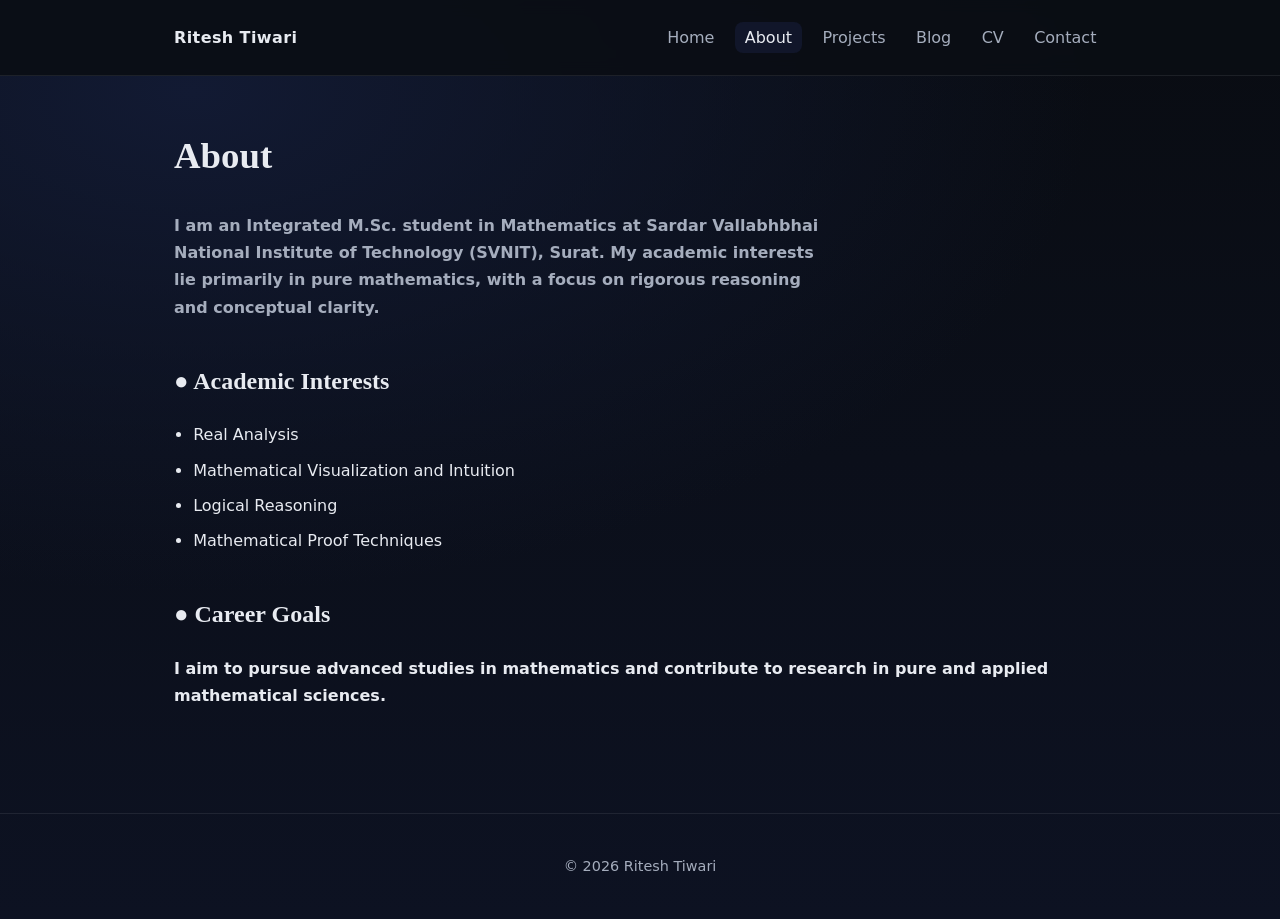
==== about.html @ ae5c5c26 "Initial website deployment" ====
<!doctype html>
<html lang="en">
<head>
<meta charset="utf-8">
<meta name="viewport" content="width=device-width, initial-scale=1">
<title>About — Ritesh Tiwari</title>
<link rel="stylesheet" href="assets/style.css">
</head>
<body>

<header>
  <div class="container nav">
    <div class="brand">Ritesh Tiwari</div>
    <ul class="nav-links">
      <li><a href="index.html">Home</a></li>
      <li><a class="active" href="about.html">About</a></li>
      <li><a href="projects.html">Projects</a></li>
      <li><a href="blog.html">Blog</a></li>
      <li><a href="cv.html">CV</a></li>
      <li><a href="contact.html">Contact</a></li>
    </ul>
  </div>
</header>

<main class="container fade-in">
  <h1>About</h1>
  <p class="lead">
    <b>I am an Integrated M.Sc. student in Mathematics at Sardar Vallabhbhai National Institute of Technology (SVNIT), Surat. 
    My academic interests lie primarily in pure mathematics, with a focus on rigorous reasoning and conceptual clarity.</b> 
  </p>

  <h2>● Academic Interests</h2>
  <ul class="clean">
    <li>Real Analysis</li>
    <li>Mathematical Visualization and Intuition</li>
    <li>Logical Reasoning</li>
    <li>Mathematical Proof Techniques</li>
  </ul>

  <h2>● Career Goals</h2>
  <p>
    <b>I aim to pursue advanced studies in mathematics and contribute to research
    in pure and applied mathematical sciences.</b>
  </p>
</main>

<footer>© <span id="year"></span> Ritesh Tiwari</footer>
<script>document.getElementById("year").textContent=new Date().getFullYear();</script>
</body>
</html>
---- assets/style.css ----
/* ===============================
   Academic × Modern Dark Theme
   =============================== */

:root {
  --bg: #0b0e14;
  --bg-soft: #11162a;
  --card: #151b2e;
  --border: rgba(255,255,255,0.08);

  --text: #e8ebf1;
  --muted: #a5adbd;
  --accent: #8fb3ff;

  --radius: 14px;
  --max-width: 980px;

  --font-body: system-ui, -apple-system, "Segoe UI", Roboto, Arial, sans-serif;
  --font-head: "Georgia", "Times New Roman", serif;
}

* { box-sizing: border-box; }

html, body {
  margin: 0;
  background:
    radial-gradient(900px 500px at 15% 10%, #121a33, transparent),
    linear-gradient(180deg, #090c12, #0d1222);
  color: var(--text);
  font-family: var(--font-body);
  line-height: 1.7;
}

/* Layout */
.container {
  max-width: var(--max-width);
  margin: 0 auto;
  padding: 1.5rem;
}

/* Header */
header {
  background: rgba(11,14,20,0.9);
  backdrop-filter: blur(8px);
  border-bottom: 1px solid var(--border);
}

.nav {
  display: flex;
  justify-content: space-between;
  align-items: center;
}

.brand {
  font-weight: 600;
  letter-spacing: .4px;
}

.nav-links {
  list-style: none;
  display: flex;
  gap: .7rem;
  padding: 0;
  margin: 0;
}

.nav-links a {
  text-decoration: none;
  color: var(--muted);
  padding: .4rem .6rem;
  border-radius: 8px;
}

.nav-links a:hover,
.nav-links a.active {
  background: var(--bg-soft);
  color: var(--text);
}

/* Headings */
h1, h2, h3 {
  font-family: var(--font-head);
}

h1 { font-size: 2.3rem; }
h2 { margin-top: 2.5rem; }

/* Hero */
.hero {
  padding: 3rem 0 2rem;
}

.subtitle { color: var(--muted); }

.lead {
  max-width: 65ch;
  color: var(--muted);
}

/* Quote */
blockquote {
  border-left: 3px solid rgba(125, 211, 252, 0.35);
  padding-left: 1rem;
  margin: 1.5rem 0;
  color: #00E69D;
  font-style: italic;
}

.projects-section {
  max-width: 1100px;
  margin: 0 auto;
  padding: 4rem 1.5rem;
}

.page-title {
  font-size: 2.4rem;
  margin-bottom: 2.5rem;
  color: #f8fafc;
}

.projects-grid {
  display: grid;
  grid-template-columns: repeat(auto-fit, minmax(300px, 1fr));
  gap: 1.8rem;
}

.project-card {
  background: linear-gradient(
    145deg,
    rgba(30, 41, 59, 0.85),
    rgba(2, 6, 23, 0.9)
  );
  border: 1px solid rgba(148, 163, 184, 0.15);
  border-radius: 16px;
  padding: 1.8rem;
  transition: transform 0.25s ease, box-shadow 0.25s ease;
}

.project-card:hover {
  transform: translateY(-6px);
  box-shadow: 0 20px 40px rgba(15, 23, 42, 0.8);
}

.project-card h3 {
  font-size: 1.3rem;
  color: #e5e7eb;
  margin-bottom: 0.4rem;
}

.project-date {
  font-size: 0.85rem;
  color: #94a3b8;
  margin-bottom: 0.8rem;
}

.project-desc {
  color: #cbd5f5;
  margin-bottom: 0.8rem;
}

.project-card ul {
  padding-left: 1.2rem;
  margin-bottom: 0.8rem;
}

.project-card li {
  margin-bottom: 0.4rem;
  color: #dbeafe;
}

.project-tools {
  font-size: 0.85rem;
  color: #93c5fd;
  margin-bottom: 0.9rem;
}

.project-card a {
  color: #38bdf8;
  font-weight: 500;
  text-decoration: none;
}

.project-card a:hover {
  text-decoration: underline;
}

.blog-section {
  max-width: 1100px;
  margin: 0 auto;
  padding: 4rem 1.5rem;
}

.blog-grid {
  display: grid;
  grid-template-columns: repeat(auto-fit, minmax(340px, 1fr));
  gap: 2rem;
}

.blog-card {
  background: linear-gradient(
    145deg,
    rgba(30, 41, 59, 0.85),
    rgba(2, 6, 23, 0.9)
  );
  border: 1px solid rgba(148, 163, 184, 0.15);
  border-radius: 16px;
  padding: 2rem;
}

.blog-card h3 {
  font-size: 1.4rem;
  margin-bottom: 0.4rem;
  color: #e5e7eb;
}

.blog-meta {
  font-size: 0.85rem;
  color: #94a3b8;
  margin-bottom: 1rem;
}

.blog-desc {
  color: #dbeafe;
  margin-bottom: 1rem;
}

.blog-card p {
  color: #dbeafe;
  margin-bottom: 0.9rem;
}

.blog-footer {
  font-size: 0.85rem;
  color: #93c5fd;
  margin-top: 1.2rem;
}

.math-display {
  text-align: center;
  margin: 1.5rem 0;
}

/* Cards */
.cards {
  display: grid;
  grid-template-columns: repeat(auto-fit, minmax(220px, 1fr));
  gap: 1.2rem;
}

.card {
  background: linear-gradient(180deg, #161c32, #12182a);
  border: 1px solid var(--border);
  border-radius: var(--radius);
  padding: 1.2rem;
}

/* Lists */
ul.clean {
  padding-left: 1.2rem;
}

ul.clean li {
  margin-bottom: .5rem;
}

/* Footer */
footer {
  margin-top: 4rem;
  border-top: 1px solid var(--border);
  padding: 2.5rem 0;
  color: var(--muted);
  font-size: .9rem;
  text-align: center;
}

/* Home page footer social links — same line */
.home-footer .social-links {
  margin-top: 0.6rem;
  display: flex;
  justify-content: center;
  align-items: center;
  gap: 0.4rem;
  font-size: 0.95rem;
}

.home-footer .social-links a {
  color: #7dd3fc;
  text-decoration: none;
  font-weight: 500;
}

.home-footer .social-links a:hover {
  text-decoration: underline;
}

.home-footer .sep {
  color: rgba(255, 255, 255, 0.4);
}

/* Links */
a { color: var(--accent); }

/* Fade */
.fade-in {
  animation: fade .3s ease-out;
}

@keyframes fade {
  from { opacity: 0; transform: translateY(6px); }
  to { opacity: 1; transform: translateY(0); }
}
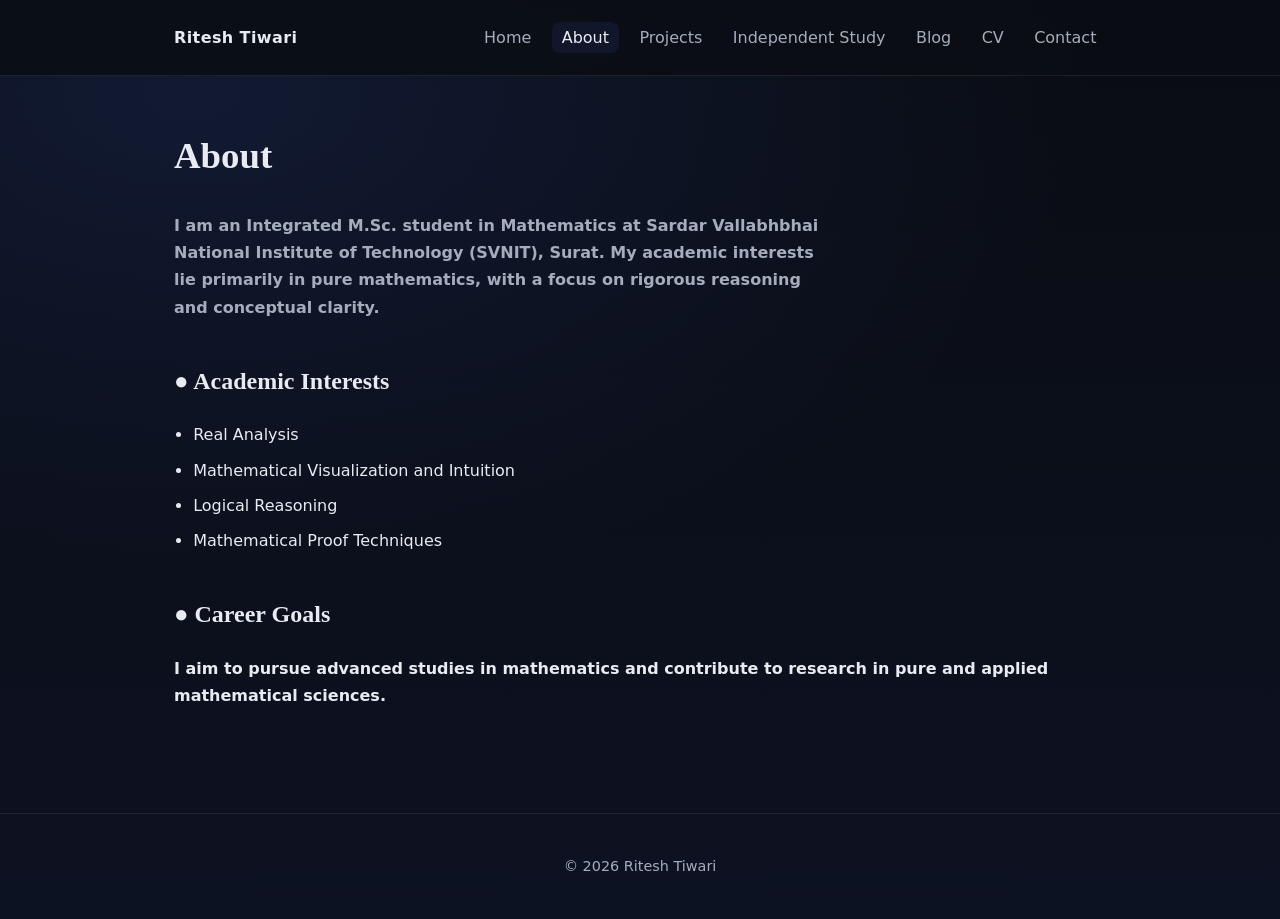
==== commit 6ab5e574: "added separate page for independent Study" ====
--- a/about.html
+++ b/about.html
@@ -15,6 +15,7 @@
       <li><a href="index.html">Home</a></li>
       <li><a class="active" href="about.html">About</a></li>
       <li><a href="projects.html">Projects</a></li>
+      <li><a href="independent_study.html">Independent Study</a></li>
       <li><a href="blog.html">Blog</a></li>
       <li><a href="cv.html">CV</a></li>
       <li><a href="contact.html">Contact</a></li>
--- a/assets/style.css
+++ b/assets/style.css
@@ -310,4 +310,21 @@
   to { opacity: 1; transform: translateY(0); }
 }
 
-
+/* --- Fix project section collisions --- */
+
+.projects-section {
+  display: flex;
+  flex-direction: column;
+  gap: 3.5rem;   /* space between major blocks */
+}
+
+.section-title {
+  margin-top: 3rem;
+  margin-bottom: 1.8rem;
+}
+
+/* space after each project grid */
+.projects-grid {
+  margin-bottom: 2.5rem;
+}
+
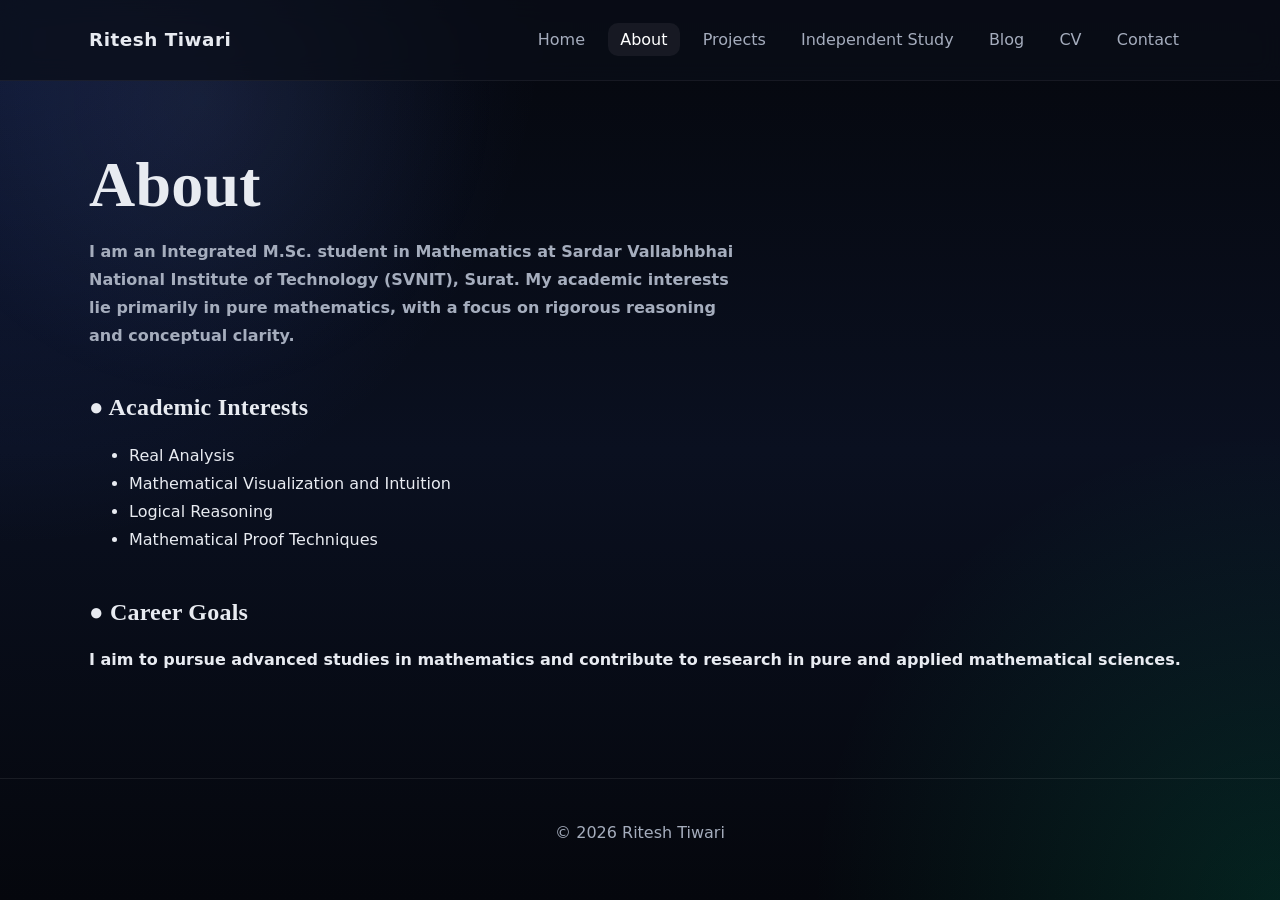
==== commit 287f43fc: "Made changes to website" ====
--- a/about.html
+++ b/about.html
@@ -11,7 +11,15 @@
 <header>
   <div class="container nav">
     <div class="brand">Ritesh Tiwari</div>
+
+    <!-- MOBILE MENU BUTTON -->
+    <button class="menu-toggle">
+      ☰
+    </button>
+
+    <!-- NAVIGATION -->
     <ul class="nav-links">
+
       <li><a href="index.html">Home</a></li>
       <li><a class="active" href="about.html">About</a></li>
       <li><a href="projects.html">Projects</a></li>
@@ -45,6 +53,7 @@
   </p>
 </main>
 
+<script src="assets/script.js"></script>
 <footer>© <span id="year"></span> Ritesh Tiwari</footer>
 <script>document.getElementById("year").textContent=new Date().getFullYear();</script>
 </body>
--- a/assets/style.css
+++ b/assets/style.css
@@ -1,330 +1,853 @@
-/* ===============================
-   Academic × Modern Dark Theme
-   =============================== */
+
+/* ==========================================
+   ACADEMIC × MODERN PORTFOLIO THEME
+   PREMIUM RESPONSIVE VERSION
+   ========================================== */
 
 :root {
+
   --bg: #0b0e14;
   --bg-soft: #11162a;
   --card: #151b2e;
+
   --border: rgba(255,255,255,0.08);
 
   --text: #e8ebf1;
   --muted: #a5adbd;
+
   --accent: #8fb3ff;
-
-  --radius: 14px;
-  --max-width: 980px;
-
-  --font-body: system-ui, -apple-system, "Segoe UI", Roboto, Arial, sans-serif;
-  --font-head: "Georgia", "Times New Roman", serif;
-}
-
-* { box-sizing: border-box; }
-
-html, body {
+  --accent-2: #38bdf8;
+
+  --radius: 16px;
+  --max-width: 1150px;
+
+  --shadow:
+    0 20px 40px rgba(0,0,0,0.35);
+
+  /* PROFESSIONAL TYPOGRAPHY */
+  --font-body:
+    "Inter",
+    system-ui,
+    sans-serif;
+
+  --font-head:
+    "Cormorant Garamond",
+    serif;
+}
+
+/* ==========================================
+   GOOGLE FONTS
+   ========================================== */
+
+@import url('https://fonts.googleapis.com/css2?family=Inter:wght@300;400;500;600;700&family=Cormorant+Garamond:wght@400;500;600;700&display=swap');
+
+/* ==========================================
+   RESET
+   ========================================== */
+
+* {
+  box-sizing: border-box;
+}
+
+html {
+  min-height: 100%;
+  scroll-behavior: smooth;
+  overflow-x: hidden;
+}
+
+body {
+
   margin: 0;
+  min-height: 100vh;
+  overflow-x: hidden;
+
+  color: var(--text);
+
+  font-family: var(--font-body);
+  line-height: 1.75;
+
   background:
-    radial-gradient(900px 500px at 15% 10%, #121a33, transparent),
-    linear-gradient(180deg, #090c12, #0d1222);
-  color: var(--text);
-  font-family: var(--font-body);
-  line-height: 1.7;
-}
-
-/* Layout */
+    radial-gradient(
+      circle at top left,
+      rgba(70,110,255,0.18),
+      transparent 35%
+    ),
+
+    radial-gradient(
+      circle at bottom right,
+      rgba(0,230,157,0.12),
+      transparent 30%
+    ),
+
+    linear-gradient(
+      180deg,
+      #05070d 0%,
+      #0a1020 50%,
+      #05070d 100%
+    );
+
+  background-size: cover;
+  background-repeat: no-repeat;
+  background-attachment: fixed;
+
+  position: relative;
+
+  -webkit-font-smoothing: antialiased;
+}
+
+/* ==========================================
+   ANIMATED BACKGROUND GLOW
+   ========================================== */
+
+body::before {
+
+  content: "";
+
+  position: fixed;
+  inset: 0;
+
+  background:
+
+    radial-gradient(
+      circle,
+      rgba(143,179,255,0.08),
+      transparent 60%
+    );
+
+  width: 700px;
+  height: 700px;
+
+  top: -250px;
+  left: -150px;
+
+  animation: glowMove 14s ease-in-out infinite alternate;
+
+  pointer-events: none;
+
+  z-index: -1;
+}
+
+@keyframes glowMove {
+
+  from {
+    transform:
+      translateX(0)
+      translateY(0)
+      scale(1);
+  }
+
+  to {
+    transform:
+      translateX(120px)
+      translateY(80px)
+      scale(1.15);
+  }
+
+}
+
+/* ==========================================
+   LAYOUT
+   ========================================== */
+
 .container {
+
+  width: 100%;
   max-width: var(--max-width);
+
   margin: 0 auto;
+
   padding: 1.5rem;
 }
 
-/* Header */
+/* ==========================================
+   STICKY NAVBAR
+   ========================================== */
+
 header {
-  background: rgba(11,14,20,0.9);
-  backdrop-filter: blur(8px);
-  border-bottom: 1px solid var(--border);
+
+  position: sticky;
+  top: 0;
+
+  z-index: 999;
+
+  background:
+    rgba(10,14,24,0.75);
+
+  backdrop-filter: blur(12px);
+
+  border-bottom:
+    1px solid rgba(255,255,255,0.06);
 }
 
 .nav {
+
   display: flex;
   justify-content: space-between;
   align-items: center;
+
+  min-height: 75px;
 }
 
 .brand {
-  font-weight: 600;
-  letter-spacing: .4px;
-}
+
+  font-size: 1.15rem;
+  font-weight: 700;
+
+  letter-spacing: 0.5px;
+}
+
+/* ==========================================
+   NAVIGATION
+   ========================================== */
 
 .nav-links {
+
   list-style: none;
+
   display: flex;
-  gap: .7rem;
+  align-items: center;
+  gap: 0.7rem;
+
+  margin: 0;
   padding: 0;
-  margin: 0;
 }
 
 .nav-links a {
+
   text-decoration: none;
+
   color: var(--muted);
-  padding: .4rem .6rem;
-  border-radius: 8px;
+
+  padding:
+    0.45rem
+    0.75rem;
+
+  border-radius: 10px;
+
+  transition:
+    background 0.25s ease,
+    color 0.25s ease,
+    transform 0.2s ease;
 }
 
 .nav-links a:hover,
 .nav-links a.active {
-  background: var(--bg-soft);
-  color: var(--text);
-}
-
-/* Headings */
-h1, h2, h3 {
+
+  background:
+    rgba(255,255,255,0.06);
+
+  color: white;
+
+  transform: translateY(-1px);
+}
+
+/* ==========================================
+   HAMBURGER MENU
+   ========================================== */
+
+.menu-toggle {
+
+  display: none;
+
+  background: none;
+  border: none;
+
+  color: white;
+
+  font-size: 1.8rem;
+
+  cursor: pointer;
+}
+
+/* ==========================================
+   HEADINGS
+   ========================================== */
+
+h1,
+h2,
+h3,
+h4 {
+
   font-family: var(--font-head);
-}
-
-h1 { font-size: 2.3rem; }
-h2 { margin-top: 2.5rem; }
-
-/* Hero */
+
+  line-height: 1.15;
+
+  letter-spacing: 0.2px;
+}
+
+h1 {
+
+  font-size: 4rem;
+
+  margin-bottom: 1rem;
+}
+
+h2 {
+
+  margin-top: 2.8rem;
+}
+
+.page-title {
+
+  font-size: 2.8rem;
+
+  margin-bottom: 2rem;
+}
+
+/* ==========================================
+   HERO SECTION
+   ========================================== */
+
 .hero {
-  padding: 3rem 0 2rem;
-}
-
-.subtitle { color: var(--muted); }
+
+  padding:
+    5rem 0
+    3rem;
+}
+
+.hero-layout {
+
+  display: flex;
+  justify-content: space-between;
+  align-items: center;
+
+  gap: 70px;
+
+  min-height: 75vh;
+
+  flex-wrap: wrap;
+}
+
+.hero-text {
+
+  flex: 1;
+
+  min-width: 300px;
+}
+
+.subtitle {
+
+  color: var(--muted);
+
+  font-size: 1.15rem;
+}
 
 .lead {
+
   max-width: 65ch;
+
   color: var(--muted);
 }
 
-/* Quote */
+/* ==========================================
+   PROFILE IMAGE
+   ========================================== */
+
+.hero-image {
+
+  flex:
+    0 0 320px;
+
+  display: flex;
+  justify-content: center;
+}
+
+.hero-image img {
+
+  width: 320px;
+  height: 320px;
+
+  object-fit: cover;
+
+  border-radius: 50%;
+
+  border:
+    3px solid
+    rgba(143,179,255,0.25);
+
+  box-shadow:
+
+    0 0 35px rgba(56,189,248,0.2),
+
+    0 0 80px rgba(0,0,0,0.55);
+
+  transition:
+    transform 0.35s ease,
+    box-shadow 0.35s ease;
+}
+
+.hero-image img:hover {
+
+  transform:
+    scale(1.04);
+
+  box-shadow:
+
+    0 0 55px rgba(56,189,248,0.35),
+
+    0 0 90px rgba(0,0,0,0.65);
+}
+
+/* ==========================================
+   BLOCKQUOTE
+   ========================================== */
+
 blockquote {
-  border-left: 3px solid rgba(125, 211, 252, 0.35);
+
+  border-left:
+    3px solid rgba(0,230,157,0.45);
+
   padding-left: 1rem;
+
+  margin: 2rem 0;
+
+  color: #00E69D;
+
+  font-style: italic;
+
+  font-size: 1.08rem;
+}
+
+/* ==========================================
+   GLASSMORPHISM CARDS
+   ========================================== */
+
+.project-card,
+.blog-card,
+.card {
+
+  background:
+    rgba(18,24,38,0.72);
+
+  backdrop-filter: blur(12px);
+
+  border:
+    1px solid rgba(255,255,255,0.08);
+
+  box-shadow: var(--shadow);
+}
+
+/* ==========================================
+   PROJECTS
+   ========================================== */
+
+.projects-section {
+
+  max-width: 1100px;
+
+  margin: 0 auto;
+
+  padding: 4rem 1.5rem;
+
+  display: flex;
+  flex-direction: column;
+
+  gap: 3rem;
+}
+
+.projects-grid {
+
+  display: grid;
+
+  grid-template-columns:
+    repeat(auto-fit, minmax(300px,1fr));
+
+  gap: 2rem;
+}
+
+.project-card {
+
+  border-radius: 18px;
+
+  padding: 1.8rem;
+
+  transition:
+    transform 0.3s ease,
+    box-shadow 0.3s ease;
+}
+
+.project-card:hover {
+
+  transform:
+    translateY(-8px);
+
+  box-shadow:
+
+    0 30px 60px rgba(0,0,0,0.45);
+}
+
+.project-card h3 {
+
+  font-size: 1.4rem;
+}
+
+.project-date {
+
+  color: #94a3b8;
+
+  font-size: 0.88rem;
+}
+
+.project-desc {
+
+  color: #dbeafe;
+}
+
+.project-tools {
+
+  color: #93c5fd;
+
+  font-size: 0.88rem;
+}
+
+.project-card a {
+
+  color: #38bdf8;
+
+  text-decoration: none;
+
+  font-weight: 500;
+}
+
+.project-card a:hover {
+
+  text-decoration: underline;
+}
+
+/* ==========================================
+   BLOG
+   ========================================== */
+
+.blog-section {
+
+  max-width: 1100px;
+
+  margin: 0 auto;
+
+  padding: 4rem 1.5rem;
+}
+
+.blog-grid {
+
+  display: grid;
+
+  grid-template-columns:
+    repeat(auto-fit,minmax(340px,1fr));
+
+  gap: 2rem;
+}
+
+.blog-card {
+
+  border-radius: 18px;
+
+  padding: 2rem;
+}
+
+.blog-card h3 {
+
+  font-size: 1.5rem;
+}
+
+.blog-card p {
+
+  color: #dbeafe;
+}
+
+.blog-meta {
+
+  color: #94a3b8;
+}
+
+.blog-footer {
+
+  color: #93c5fd;
+}
+
+.math-display {
+
+  text-align: center;
+
   margin: 1.5rem 0;
-  color: #00E69D;
-  font-style: italic;
-}
-
-.projects-section {
-  max-width: 1100px;
-  margin: 0 auto;
-  padding: 4rem 1.5rem;
-}
-
-.page-title {
-  font-size: 2.4rem;
-  margin-bottom: 2.5rem;
-  color: #f8fafc;
-}
-
-.projects-grid {
+}
+
+/* ==========================================
+   GENERIC CARDS
+   ========================================== */
+
+.cards {
+
   display: grid;
-  grid-template-columns: repeat(auto-fit, minmax(300px, 1fr));
-  gap: 1.8rem;
-}
-
-.project-card {
-  background: linear-gradient(
-    145deg,
-    rgba(30, 41, 59, 0.85),
-    rgba(2, 6, 23, 0.9)
-  );
-  border: 1px solid rgba(148, 163, 184, 0.15);
-  border-radius: 16px;
-  padding: 1.8rem;
-  transition: transform 0.25s ease, box-shadow 0.25s ease;
-}
-
-.project-card:hover {
-  transform: translateY(-6px);
-  box-shadow: 0 20px 40px rgba(15, 23, 42, 0.8);
-}
-
-.project-card h3 {
-  font-size: 1.3rem;
-  color: #e5e7eb;
-  margin-bottom: 0.4rem;
-}
-
-.project-date {
-  font-size: 0.85rem;
-  color: #94a3b8;
-  margin-bottom: 0.8rem;
-}
-
-.project-desc {
-  color: #cbd5f5;
-  margin-bottom: 0.8rem;
-}
-
-.project-card ul {
-  padding-left: 1.2rem;
-  margin-bottom: 0.8rem;
-}
-
-.project-card li {
-  margin-bottom: 0.4rem;
-  color: #dbeafe;
-}
-
-.project-tools {
-  font-size: 0.85rem;
-  color: #93c5fd;
-  margin-bottom: 0.9rem;
-}
-
-.project-card a {
-  color: #38bdf8;
-  font-weight: 500;
-  text-decoration: none;
-}
-
-.project-card a:hover {
-  text-decoration: underline;
-}
-
-.blog-section {
-  max-width: 1100px;
-  margin: 0 auto;
-  padding: 4rem 1.5rem;
-}
-
-.blog-grid {
-  display: grid;
-  grid-template-columns: repeat(auto-fit, minmax(340px, 1fr));
-  gap: 2rem;
-}
-
-.blog-card {
-  background: linear-gradient(
-    145deg,
-    rgba(30, 41, 59, 0.85),
-    rgba(2, 6, 23, 0.9)
-  );
-  border: 1px solid rgba(148, 163, 184, 0.15);
-  border-radius: 16px;
-  padding: 2rem;
-}
-
-.blog-card h3 {
-  font-size: 1.4rem;
-  margin-bottom: 0.4rem;
-  color: #e5e7eb;
-}
-
-.blog-meta {
-  font-size: 0.85rem;
-  color: #94a3b8;
-  margin-bottom: 1rem;
-}
-
-.blog-desc {
-  color: #dbeafe;
-  margin-bottom: 1rem;
-}
-
-.blog-card p {
-  color: #dbeafe;
-  margin-bottom: 0.9rem;
-}
-
-.blog-footer {
-  font-size: 0.85rem;
-  color: #93c5fd;
-  margin-top: 1.2rem;
-}
-
-.math-display {
+
+  grid-template-columns:
+    repeat(auto-fit,minmax(220px,1fr));
+
+  gap: 1.2rem;
+}
+
+.card {
+
+  border-radius: var(--radius);
+
+  padding: 1.2rem;
+}
+
+/* ==========================================
+   FOOTER
+   ========================================== */
+
+footer {
+
+  margin-top: 4rem;
+
+  border-top:
+    1px solid rgba(255,255,255,0.08);
+
+  padding: 2.5rem 1rem;
+
+  color: var(--muted);
+
   text-align: center;
-  margin: 1.5rem 0;
-}
-
-/* Cards */
-.cards {
-  display: grid;
-  grid-template-columns: repeat(auto-fit, minmax(220px, 1fr));
-  gap: 1.2rem;
-}
-
-.card {
-  background: linear-gradient(180deg, #161c32, #12182a);
-  border: 1px solid var(--border);
-  border-radius: var(--radius);
-  padding: 1.2rem;
-}
-
-/* Lists */
-ul.clean {
-  padding-left: 1.2rem;
-}
-
-ul.clean li {
-  margin-bottom: .5rem;
-}
-
-/* Footer */
-footer {
-  margin-top: 4rem;
-  border-top: 1px solid var(--border);
-  padding: 2.5rem 0;
-  color: var(--muted);
-  font-size: .9rem;
-  text-align: center;
-}
-
-/* Home page footer social links — same line */
+}
+
 .home-footer .social-links {
-  margin-top: 0.6rem;
+
+  margin-top: 0.7rem;
+
   display: flex;
   justify-content: center;
   align-items: center;
+
   gap: 0.4rem;
-  font-size: 0.95rem;
 }
 
 .home-footer .social-links a {
+
   color: #7dd3fc;
+
   text-decoration: none;
-  font-weight: 500;
 }
 
 .home-footer .social-links a:hover {
+
   text-decoration: underline;
 }
 
-.home-footer .sep {
-  color: rgba(255, 255, 255, 0.4);
-}
-
-/* Links */
-a { color: var(--accent); }
-
-/* Fade */
+/* ==========================================
+   SMOOTH PAGE TRANSITION
+   ========================================== */
+
 .fade-in {
-  animation: fade .3s ease-out;
-}
-
-@keyframes fade {
-  from { opacity: 0; transform: translateY(6px); }
-  to { opacity: 1; transform: translateY(0); }
-}
-
-/* --- Fix project section collisions --- */
-
-.projects-section {
-  display: flex;
-  flex-direction: column;
-  gap: 3.5rem;   /* space between major blocks */
-}
-
-.section-title {
-  margin-top: 3rem;
-  margin-bottom: 1.8rem;
-}
-
-/* space after each project grid */
-.projects-grid {
-  margin-bottom: 2.5rem;
-}
-
+
+  animation:
+    smoothFade 0.55s ease;
+}
+
+@keyframes smoothFade {
+
+  from {
+
+    opacity: 0;
+
+    transform:
+      translateY(14px);
+
+    filter: blur(4px);
+  }
+
+  to {
+
+    opacity: 1;
+
+    transform:
+      translateY(0);
+
+    filter: blur(0);
+  }
+
+}
+
+/* ==========================================
+   TABLET RESPONSIVE
+   ========================================== */
+
+@media (max-width: 900px) {
+
+  .nav {
+
+    flex-direction: column;
+
+    gap: 1rem;
+
+    padding: 1rem 0;
+  }
+
+  .nav-links {
+
+    flex-wrap: wrap;
+
+    justify-content: center;
+  }
+
+  .hero-layout {
+
+    flex-direction: column-reverse;
+
+    text-align: center;
+
+    min-height: auto;
+  }
+
+  .hero {
+
+    padding: 3rem 0 2rem;
+  }
+
+  h1 {
+
+    font-size: 2.8rem;
+  }
+
+  .page-title {
+
+    text-align: center;
+  }
+
+  .projects-grid,
+  .blog-grid,
+  .cards {
+
+    grid-template-columns: 1fr;
+  }
+
+  .hero-image img {
+
+    width: 260px;
+    height: 260px;
+  }
+
+}
+
+/* ==========================================
+   MOBILE RESPONSIVE NAVBAR
+   ========================================== */
+
+@media (max-width: 700px) {
+
+  body {
+    background-attachment: scroll;
+  }
+
+  .nav {
+
+    position: relative;
+
+    flex-direction: row;
+
+    justify-content: space-between;
+
+    align-items: center;
+  }
+
+  .menu-toggle {
+
+    display: block;
+
+    background: none;
+
+    border: none;
+
+    color: white;
+
+    font-size: 1.8rem;
+
+    cursor: pointer;
+  }
+
+  .nav-links {
+
+    display: none;
+
+    position: absolute;
+
+    top: 70px;
+    right: 0;
+
+    width: 220px;
+
+    flex-direction: column;
+
+    align-items: flex-start;
+
+    gap: 0;
+
+    padding: 1rem;
+
+    border-radius: 14px;
+
+    background:
+      rgba(15,20,35,0.96);
+
+    backdrop-filter: blur(10px);
+
+    border:
+      1px solid rgba(255,255,255,0.08);
+
+    box-shadow:
+      0 20px 40px rgba(0,0,0,0.4);
+  }
+
+  .nav-links.open {
+
+    display: flex;
+  }
+
+  .nav-links li {
+
+    width: 100%;
+  }
+
+  .nav-links a {
+
+    display: block;
+
+    width: 100%;
+
+    padding:
+      0.8rem
+      1rem;
+
+    border-radius: 10px;
+  }
+
+  h1 {
+
+    font-size: 2.2rem;
+  }
+
+  .page-title {
+
+    font-size: 2rem;
+  }
+
+  .container {
+
+    padding: 1rem;
+  }
+
+  .hero-layout {
+
+    flex-direction: column-reverse;
+
+    text-align: center;
+
+    gap: 40px;
+  }
+
+  .hero-image img {
+
+    width: 220px;
+    height: 220px;
+  }
+
+}
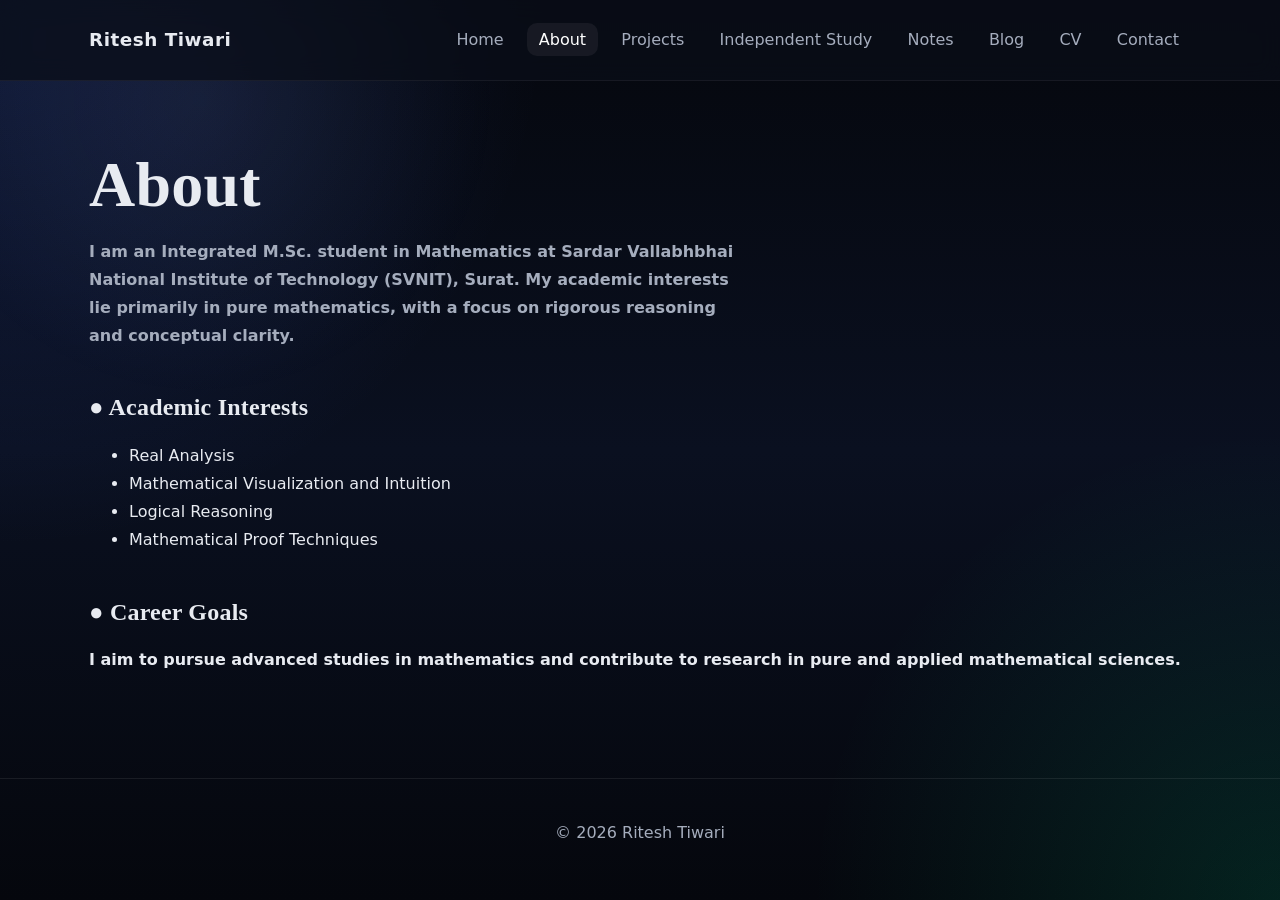
==== commit 50eca3c5: "Added new Notes page" ====
--- a/about.html
+++ b/about.html
@@ -24,6 +24,7 @@
       <li><a class="active" href="about.html">About</a></li>
       <li><a href="projects.html">Projects</a></li>
       <li><a href="independent_study.html">Independent Study</a></li>
+      <li><a href="notes.html">Notes</a></li>
       <li><a href="blog.html">Blog</a></li>
       <li><a href="cv.html">CV</a></li>
       <li><a href="contact.html">Contact</a></li>
--- a/assets/style.css
+++ b/assets/style.css
@@ -15,7 +15,7 @@
   --text: #e8ebf1;
   --muted: #a5adbd;
 
-  --accent: #8fb3ff;
+  --accent: #00E69D;
   --accent-2: #38bdf8;
 
   --radius: 16px;
@@ -313,7 +313,7 @@
 
   gap: 70px;
 
-  min-height: 75vh;
+  min-height: 60vh;
 
   flex-wrap: wrap;
 }
@@ -354,8 +354,8 @@
 
 .hero-image img {
 
-  width: 320px;
-  height: 320px;
+  width: 260px;
+  height: 260px;
 
   object-fit: cover;
 
@@ -851,3 +851,26 @@
   }
 
 }
+
+/* ==========================================
+   CONTACT + CV PAGE LINKS
+   ========================================== */
+
+.contact-links a,
+.cv-link a {
+
+  color: #00E69D;
+
+  text-decoration: none;
+
+  transition:
+    color 0.2s ease;
+}
+
+.contact-links a:hover,
+.cv-link a:hover {
+
+  color: #00E69D;
+
+  text-decoration: underline;
+}
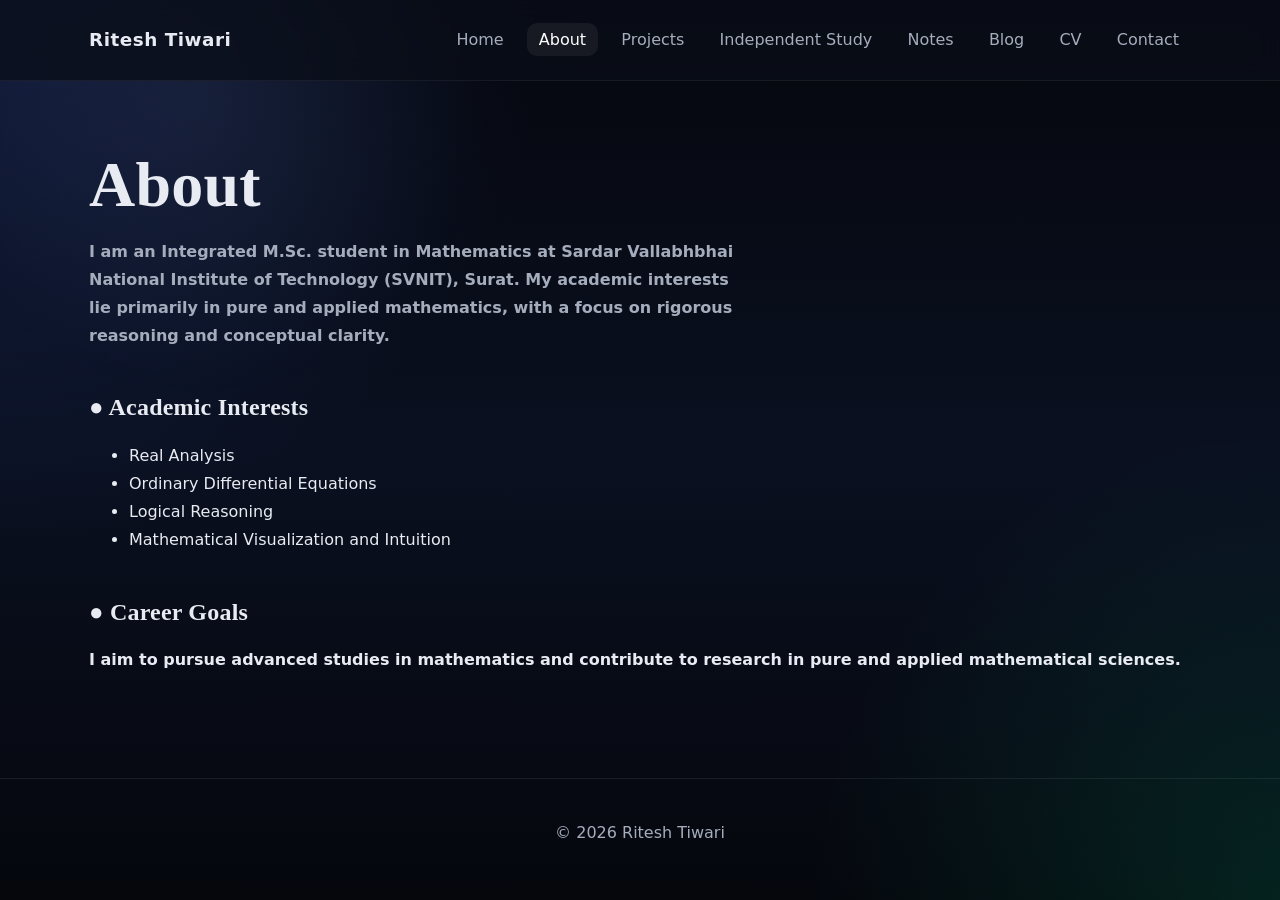
==== commit 83a459aa: "updated about section" ====
--- a/about.html
+++ b/about.html
@@ -36,15 +36,15 @@
   <h1>About</h1>
   <p class="lead">
     <b>I am an Integrated M.Sc. student in Mathematics at Sardar Vallabhbhai National Institute of Technology (SVNIT), Surat. 
-    My academic interests lie primarily in pure mathematics, with a focus on rigorous reasoning and conceptual clarity.</b> 
+    My academic interests lie primarily in pure and applied mathematics, with a focus on rigorous reasoning and conceptual clarity.</b> 
   </p>
 
   <h2>● Academic Interests</h2>
   <ul class="clean">
     <li>Real Analysis</li>
+    <li>Ordinary Differential Equations</li>
+    <li>Logical Reasoning</li>
     <li>Mathematical Visualization and Intuition</li>
-    <li>Logical Reasoning</li>
-    <li>Mathematical Proof Techniques</li>
   </ul>
 
   <h2>● Career Goals</h2>
